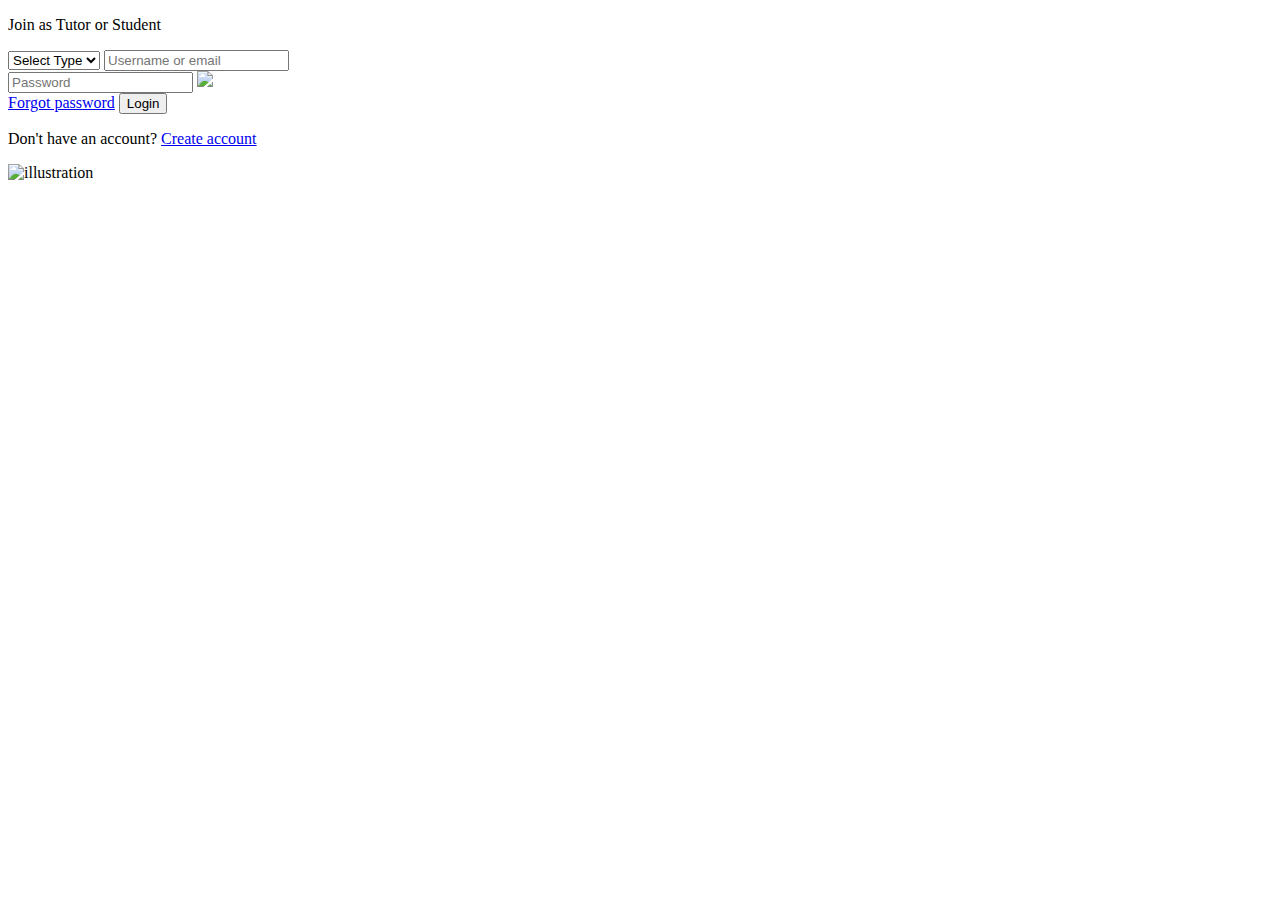
==== loginpage.html @ 40d43956 "okaish" ====
<!DOCTYPE html>
<html lang="en">
<head>
    <meta charset="UTF-8">
    <meta name="viewport" content="width=device-width, initial-scale=1.0">
    <link rel="stylesheet" href="loginpagestyle.css">
    <title>login</title>
    <link rel="preconnect" href="https://fonts.googleapis.com">
    <link rel="preconnect" href="https://fonts.gstatic.com" crossorigin>
    <link href="https://fonts.googleapis.com/css2?family=Roboto+Slab:wght@100..900&display=swap" rel="stylesheet">
</head>
<body>
  <p class="heading">Join as Tutor or Student</p>
    <div class="container"> 
      <div class="box">
        <form>
            <select name="" id="field1" class="input-field">
                <option value="" disabled selected hidden>Select Type</option>
                <option value="student">Student</option>
                <option value="tutor">Tutor</option>
            </select>
            <input type="text" placeholder="Username or email" class="input-field" id="field2">
            <div class="inputbox" id="input-container"> 
              <input type="password" placeholder="Password" class="input-field" id="field3">
              <img src=
              "https://www.outsystems.com/Forge_BL/rest/ComponentThumbnail/GetURL_ComponentThumbnail?ProjectImageId=35279" id="togglePassword">
            </div>
            <script>
              const inputContainer = document.getElementById("input-container");
              const inputField = document.getElementById("field3");
            
              inputField.addEventListener("focus", () => {
                inputContainer.classList.add("focused");
              });
            
              inputField.addEventListener("blur", () => {
                inputContainer.classList.remove("focused");
              });
            </script>




            <script>
            
            let icon = document.getElementById("togglePassword");
            let password = document.getElementById("field3");

            icon.onclick =function(){
              if(password.type === "password"){
                password.type = "text";
                icon.src="https://static.vecteezy.com/system/resources/thumbnails/006/086/018/small/preview-show-interface-icon-free-vector.jpg";
              }else{
                password.type = "password";
                icon.src="https://www.outsystems.com/Forge_BL/rest/ComponentThumbnail/GetURL_ComponentThumbnail?ProjectImageId=35279";
              }
            }


            </script>
            
            <a href="#" class="forgot-password">Forgot password</a>
            <button type="submit" class="login-btn">Login</button>
            <p class="signup-text">Don't have an account?
                <a href="#">Create account</a>
            </p>
        </form>
      </div>
        <div class="illustration">
           <!-- <img src="https://cdn.builder.io/api/v1/image/assets/TEMP/f27322f222a7372285e0514e84e44c7df73b8b0a9f0cc03fc7a746669f780a23?placeholderIfAbsent=true&apiKey=4807caf9d9db4321a3ce4890fab57d24" alt="illustration">-->
            <img src="https://img.freepik.com/free-vector/mobile-login-concept-illustration_114360-83.jpg?semt=ais_hybrid" alt="illustration">
        </div>
      </div>
</body>
</html>
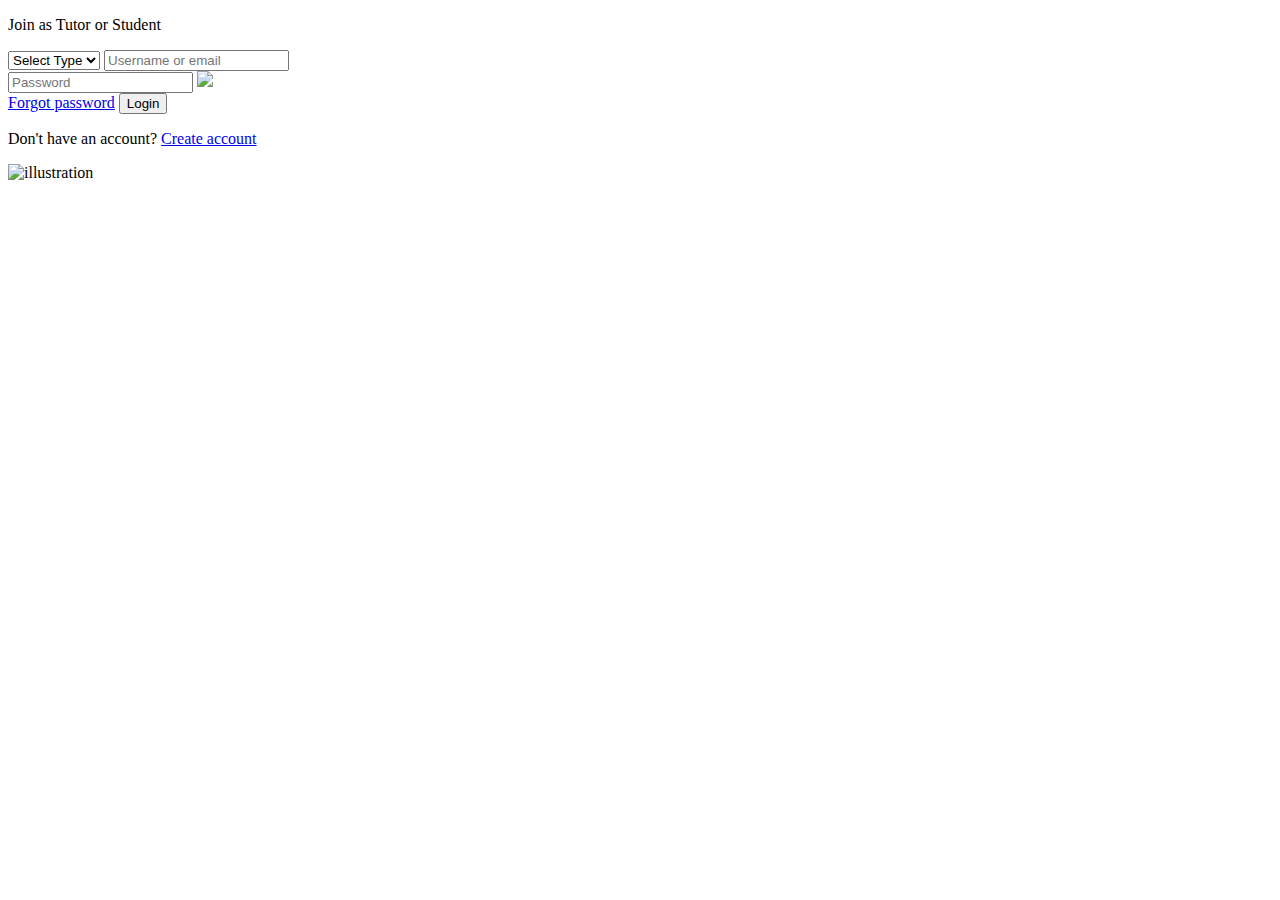
==== commit 7d3b2f11: "02" ====
--- a/loginpage.html
+++ b/loginpage.html
@@ -72,4 +72,6 @@
         </div>
       </div>
 </body>
-</html>+</html>
+
+<!--again-->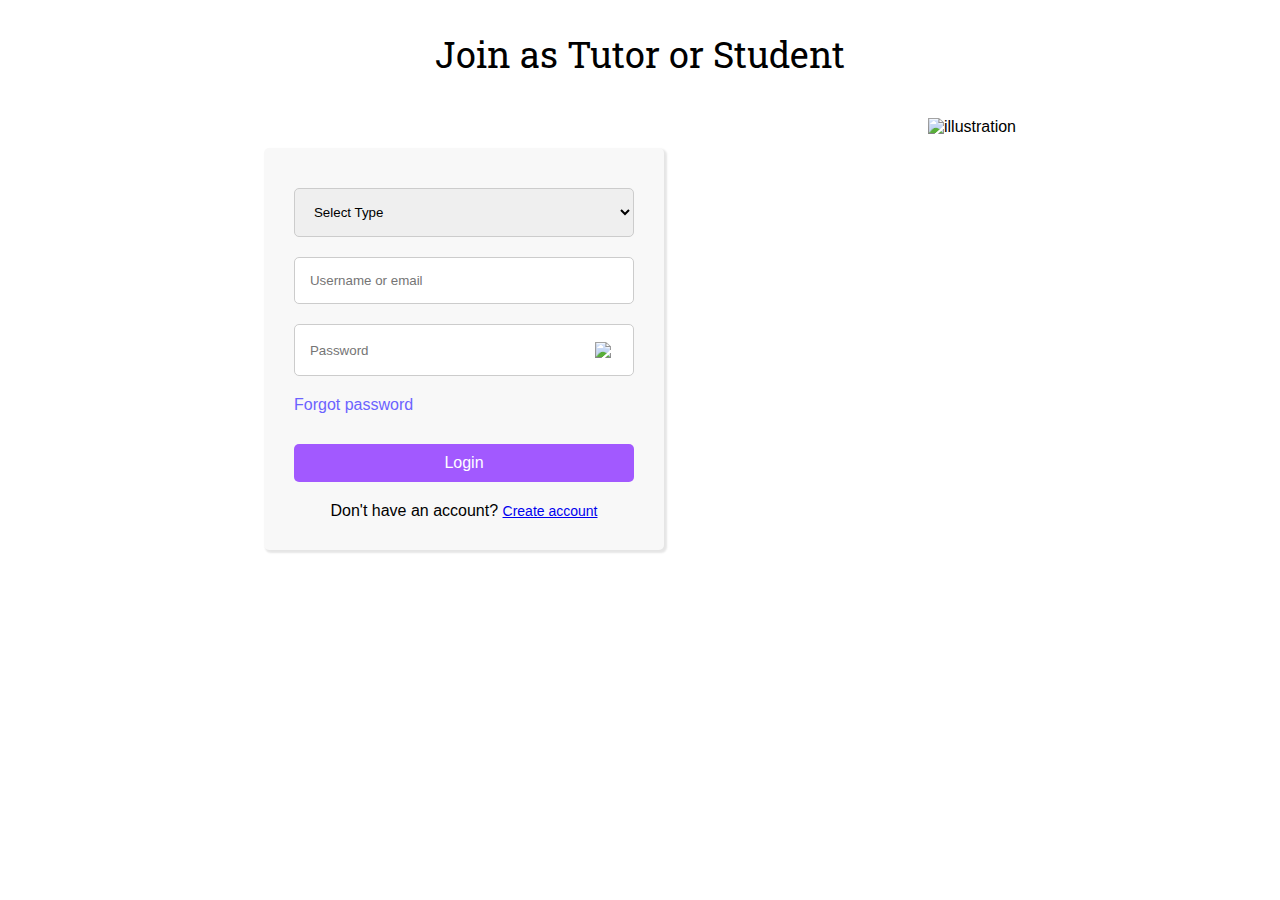
==== commit f2b87466: "damn" ====
--- a/loginpage.html
+++ b/loginpage.html
@@ -3,7 +3,7 @@
 <head>
     <meta charset="UTF-8">
     <meta name="viewport" content="width=device-width, initial-scale=1.0">
-    <link rel="stylesheet" href="loginpagestyle.css">
+    <link rel="stylesheet" href="loginpagestyles.css">
     <title>login</title>
     <link rel="preconnect" href="https://fonts.googleapis.com">
     <link rel="preconnect" href="https://fonts.gstatic.com" crossorigin>
--- a/loginpagestyles.css
+++ b/loginpagestyles.css
@@ -0,0 +1,131 @@
+@import url('https://fonts.googleapis.com/css2?family=Roboto+Slab:wght@100..900&family=Roboto:ital,wght@0,100..900;1,100..900&display=swap');
+
+
+
+*{
+    margin: 0;
+    padding: 0;
+    box-sizing: border-box;
+    font-family: Arial, Helvetica, sans-serif;
+  }
+
+  body{
+    background-color: #ffffff;
+  }
+  .container{
+    display: flex;
+    flex-direction: row;
+    justify-content: space-evenly;
+  }
+  .inputbox{
+    width: 100%;
+    /*padding: 15px;*/
+    /*margin: 10px 0;*/
+    border: 1px solid #ccc;
+    border-radius: 5px;
+    margin-top: 10px;
+    display: flex;
+    align-items: center;
+    background-color: #ffffff;
+  }
+  .inputbox.focused{
+    border: 2px solid #000;
+    box-shadow: 0 0 5px rgba(0, 0, 0, 0)
+  }
+  .box{
+    background: #f8f8f8;
+    padding: 30px;
+    border-radius: 5px;
+    box-shadow: 2px 2px  2px 1px rgba(0, 0, 0, 0.1);
+    text-align: center;
+    width: 400px;
+    max-height: 450px;
+    margin-top: 50px;
+  }
+  .heading {
+    margin-top: 30px;
+    margin-bottom: 20px;
+    font-weight: semi-bold;
+    text-align: center;
+    font-family: "Roboto Slab", serif;
+    font-optical-sizing: auto;
+    font-style: normal;
+    font-size:36px ;
+  }
+  .input-field{
+    width: 100%;
+    padding: 15px;
+    margin: 10px 0;
+    border: 1px solid #ccc;
+    border-radius: 5px;
+    margin-top: 10px;
+  }
+  #field1{
+    padding:15px
+    
+  }
+
+  #field2{
+    margin-top: 10px;
+    margin-bottom: 10px;
+  }
+
+  #field3{
+   height: 0px;
+   border: none;
+   box-shadow: none;
+   border-radius: 0px;
+   outline: none;
+   
+  }
+
+  .forgot-password{
+    display: block;
+    text-align: left;
+    margin-bottom: 10px;
+    color: #6c63ff;
+    text-decoration: none;
+    padding-top: 20px;
+  }
+
+  .login-btn{
+    width: 100%;
+    padding: 10px;
+    background: #a259ff;
+    border: none;
+    color: white;
+    font-size: 16px;
+    border-radius: 5px;
+    cursor: pointer;
+    margin-top: 20px;
+  }
+
+  .signup-text{
+    padding-top: 20px;
+  }
+
+  .signup-text a{
+    font-size: 14px;
+    
+  }
+
+  .illustration {
+    margin-top:20px;
+  }
+
+  .illustration img{
+    width: 100%;
+    height:480px;
+  }
+  #togglePassword{
+    width: 32px;
+    /*height: 32px;
+    display: inline; 
+    margin-left: -1.5%; 
+    vertical-align: middle;*/
+    cursor: pointer;
+    margin-right: 10px;
+  }
+
+
+  /*again*/